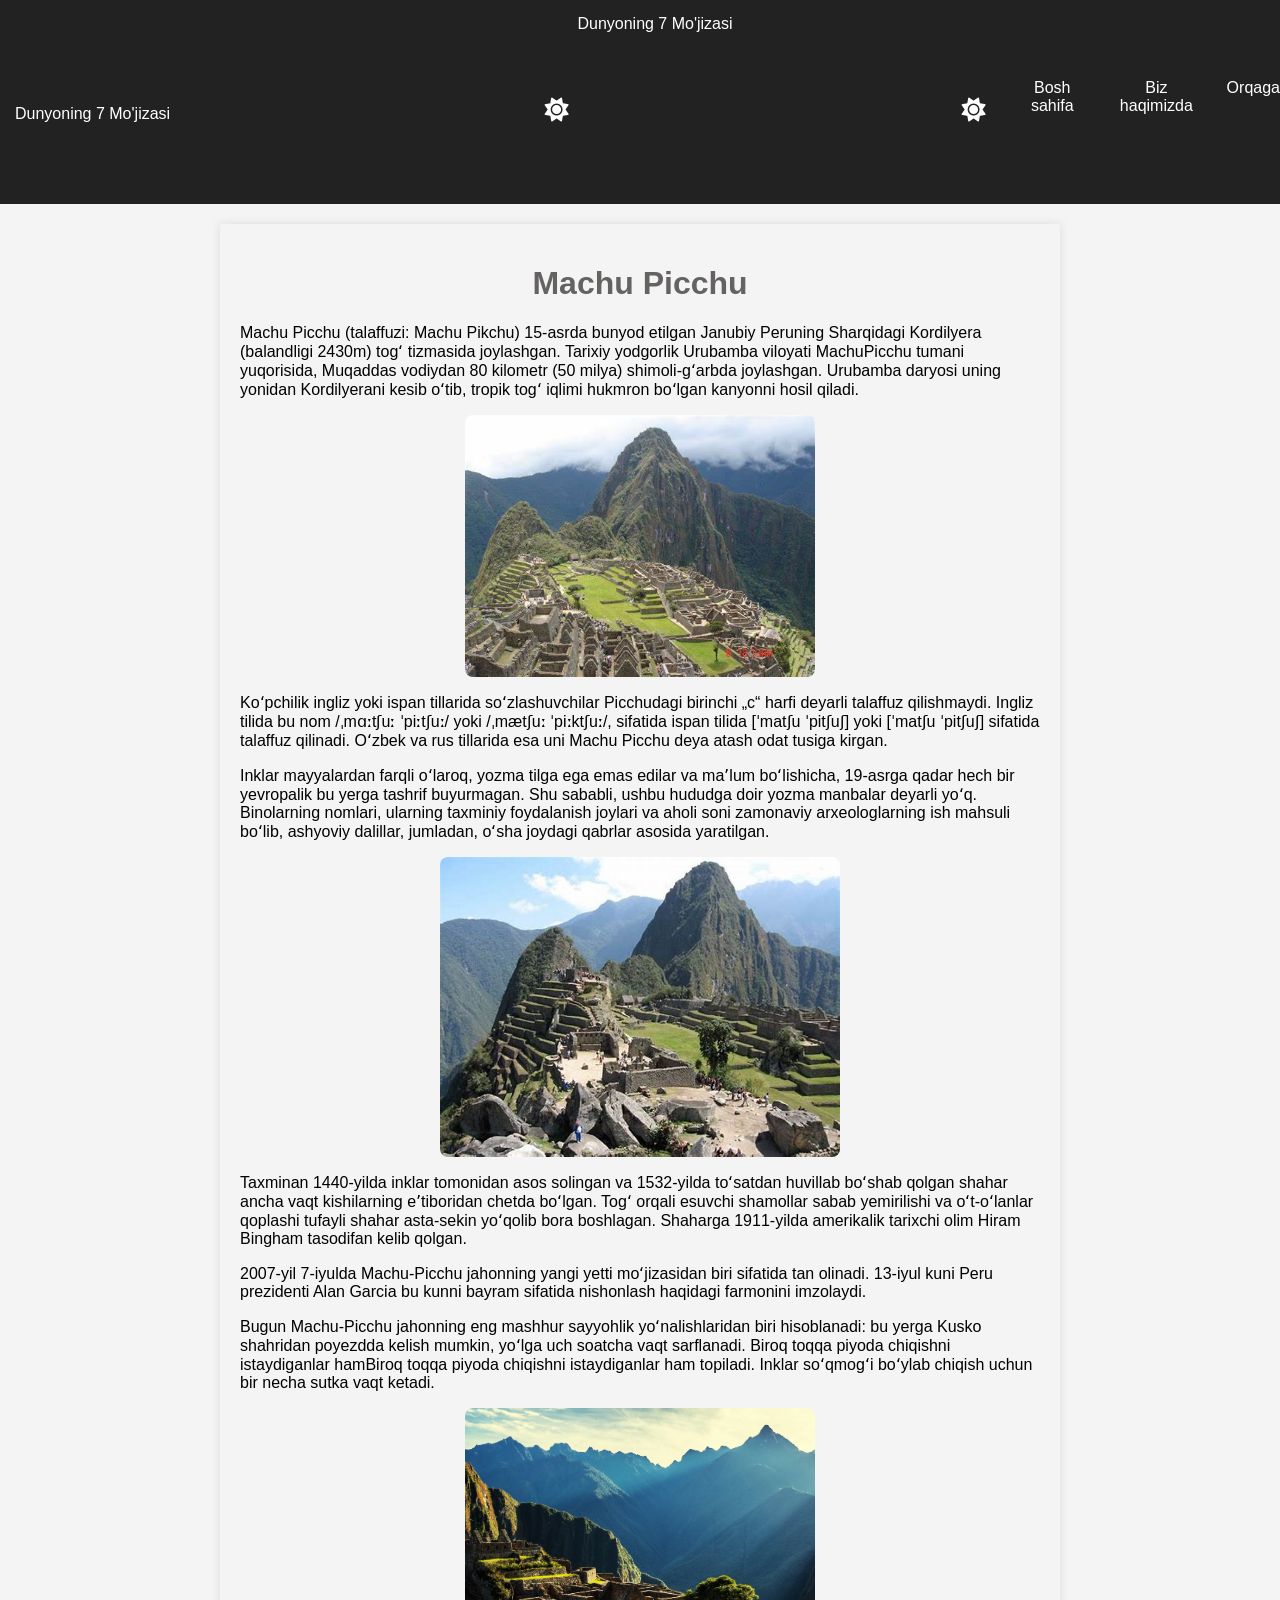
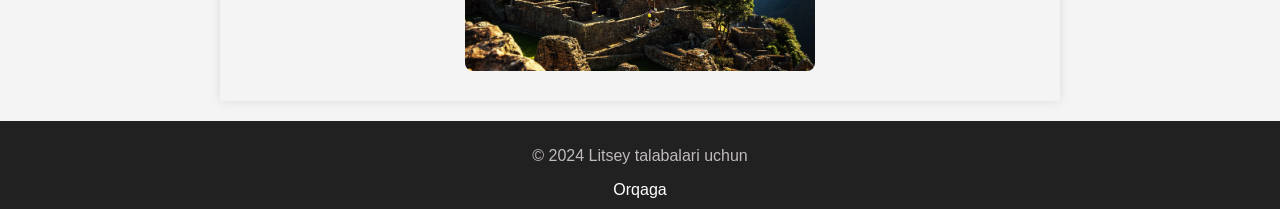
==== achupichuu.html @ 34a4ca60 "Add files via upload" ====
<!DOCTYPE html>
<html lang="uz">
<head>
    <meta charset="UTF-8">
    <meta name="viewport" content="width=device-width, initial-scale=1.0">
    <title>Machu Picchu</title>
    <link rel="stylesheet" href="wonder.css"> 
    <link rel="stylesheet" href="https://cdnjs.cloudflare.com/ajax/libs/font-awesome/6.0.0-beta3/css/all.min.css">
   
    <script>
        function showAlert() {
            alert("Bu hozircha ishlamadi");
        }
    </script>

</head>
<body>
    <nav class="navbar">
        Dunyoning 7 Mo'jizasi
        <div class="navigation">
            Dunyoning 7 Mo'jizasi
            <button id="toggle-button" onclick="toggleMode()">
                <i id="mode-icon" class="fas fa-sun"></i>
            </button>
        <div class="links">
            <ul>
                <button id="toggle-button" onclick="toggleMode()">
                    <i id="mode-icon" class="fas fa-sun"></i>
                </button>
                <li><a href="#" onclick="showAlert()">Bosh sahifa</a></li>
                <li><a href="#" onclick="showAlert()">Biz haqimizda</a></li>
                <li><a href="index.html">Orqaga</a></li>
            </ul>
        </div>
    </nav>
    <div class="container">
        <h1>Machu Picchu</h1>
        <p>
            Machu Picchu (talaffuzi: Machu Pikchu) 15-asrda bunyod etilgan Janubiy Peruning Sharqidagi Kordilyera (balandligi 2430m) togʻ tizmasida joylashgan. Tarixiy yodgorlik Urubamba viloyati MachuPicchu tumani yuqorisida, Muqaddas vodiydan 80 kilometr (50 milya) shimoli-gʻarbda joylashgan. Urubamba daryosi uning yonidan Kordilyerani kesib oʻtib, tropik togʻ iqlimi hukmron boʻlgan kanyonni hosil qiladi.
        </p>
        <img src="img/machu.jpeg" width="350px" height="200px" alt="">
        <p>
            Koʻpchilik ingliz yoki ispan tillarida soʻzlashuvchilar Picchudagi birinchi „c“ harfi deyarli talaffuz qilishmaydi. Ingliz tilida bu nom /ˌmɑːtʃuː ˈpiːtʃuː/ yoki /ˌmætʃuː ˈpiːktʃuː/, sifatida ispan tilida [ˈmatʃu ˈpitʃuʃ] yoki [ˈmatʃu ˈpitʃuʃ] sifatida talaffuz qilinadi. Oʻzbek va rus tillarida esa uni Machu Picchu deya atash odat tusiga kirgan.
        </p>
        <p>
            Inklar mayyalardan farqli oʻlaroq, yozma tilga ega emas edilar va maʼlum boʻlishicha, 19-asrga qadar hech bir yevropalik bu yerga tashrif buyurmagan. Shu sababli, ushbu hududga doir yozma manbalar deyarli yoʻq. Binolarning nomlari, ularning taxminiy foydalanish joylari va aholi soni zamonaviy arxeologlarning ish mahsuli boʻlib, ashyoviy dalillar, jumladan, oʻsha joydagi qabrlar asosida yaratilgan.
        </p>
        <img src="img/machu2.jpeg" width="400px" height="250px" alt="">
        <p>
            Taxminan 1440-yilda inklar tomonidan asos solingan va 1532-yilda toʻsatdan huvillab boʻshab qolgan shahar ancha vaqt kishilarning eʼtiboridan chetda boʻlgan. Togʻ orqali esuvchi shamollar sabab yemirilishi va oʻt-oʻlanlar qoplashi tufayli shahar asta-sekin yoʻqolib bora boshlagan. Shaharga 1911-yilda amerikalik tarixchi olim Hiram Bingham tasodifan kelib qolgan.
        </p>
        <p>
            2007-yil 7-iyulda Machu-Picchu jahonning yangi yetti moʻjizasidan biri sifatida tan olinadi. 13-iyul kuni Peru prezidenti Alan Garcia bu kunni bayram sifatida nishonlash haqidagi farmonini imzolaydi.
        </p>
        <p>
            Bugun Machu-Picchu jahonning eng mashhur sayyohlik yoʻnalishlaridan biri hisoblanadi: bu yerga Kusko shahridan poyezdda kelish mumkin, yoʻlga uch soatcha vaqt sarflanadi. Biroq toqqa piyoda chiqishni istaydiganlar hamBiroq toqqa piyoda chiqishni istaydiganlar ham topiladi. Inklar soʻqmogʻi boʻylab chiqish uchun bir necha sutka vaqt ketadi.
        </p>
        <img src="img/machu3.webp" width="350px" height="200px" alt="">
       </div>
    
    <footer>
        <p>&copy; 2024 Litsey talabalari uchun</p>
        <a href="index.html">Orqaga</a>
    </footer>
    <script src="wonder.js"></script>
</body>
</html>
---- wonder.css ----
/* Umumiy stil */
body {
    margin: 5px;
    font-family: Arial, sans-serif;
    margin: 0;
    padding: 0;
    background-color: #333;
    color: black;
    background-color: #f4f4f4;
    transition: background-color 0.3s, color 0.3s;
}
.container{
    margin: 5px;
    background-color: #333(247, 193, 94);
}
.navigation{
    display: flex;
    justify-content: space-between;
    align-items: baseline;
}

.navbar {
    width: 100%;
    background-color: #222222;
    color: #fff;
    padding: 15px;
    text-align: center;
}
.video-container {
    position: relative;
    padding-bottom: 56.25%; /* 16:9 aspect ratio */
    height: 0;
    overflow: hidden;
}

.dark-mode {
    background-color: black; /* Qorong'ilik rejimi */
    color: white; /* Qorong'ilik rejimi */
}
.dark-mode {
    background-color: #121212;
    color: #e0e0e0;
}

.dark-mode header {
    background: #1e1e1e;
}
button {
    padding: 5%;
    font-size: 24px;
    cursor: pointer;
    border: none;
    border-radius: 5px;
    background-color: transparent; /* Tugma rangi */
    color: white;
    border-radius: 50%;
    transition: background-color 0.3s;
}

.video-container video {
    position: absolute;
    top: 0;
    left: 0;
    width: 100%;
    height: 100%;
}

.navbar .links ul {
    display: flex;
    justify-content: space-evenly;
    list-style-type: none;
    padding: 0;
}

.navbar .links ul li {
    display: inline;
    margin: 0 15px;
}
.navbar .links ul li a:hover {
    color: #ffcc00; /* Hover holatidagi rang */
    text-shadow: 0 0 10px rgba(255, 204, 0, 0.8); /* Hover holatidagi soya */
} 
.navbar .links ul li a {
    color: #fff;
    text-decoration: none;
}

.container {
    width: 90%;
    max-width: 800px; /* Maksimal kenglik */
    margin: 20px auto;
    background: transparent;
    padding: 20px;
    box-shadow: 0 0 10px rgba(0, 0, 0, 0.1);
    opacity: 0; /* Boshlang'ich holat: ko'rinmaydi */
    transform: translateY(20px); /* Boshlang'ich holat: pastdan ko'tarilgan */
    animation: fadeInUp 0.6s forwards; /* Animatsiya qo'shish */
    animation-delay: 0.2s; /* Animatsiya kechikishi */
}

@keyframes fadeInUp {
    to {
        opacity: 1; /* Ko'rinadigan holat */
        transform: translateY(0); /* Yuqoriga ko'tarilgan holat */
    }
}

.container h1 {
    text-align: center;
    color: #656262;
}

.about {
    margin-bottom: 20px;
}

img {
    display: block;
    margin: 10px auto;
    border-radius: 8px;
    max-width: 100%; /* Rasm kengligini avtomatik belgilash */
    height: auto; /* Rasm balandligini avtomatik belgilash */
}

footer {
    text-align: center;
    padding: 10px 0;
    background: #212121;
    color: rgb(193, 187, 187);
    position: relative;
    bottom: 0;
    width: 100%;
}

footer a {
    color: #fff;
    text-decoration: none;
    width: 100%;
}

/* Media so'rovlar */
@media (max-width: 768px) {
    .navbar .links ul li {
        display: block; /* Mobil qurilmalarda linklarni ustun qilib qo'yish */
        margin: 10px 0;
    }

    .container {
        width: 95%; /* Kichik ekranlarda kenglikni oshirish */
    }

    .container h1 {
        font-size: 1.5em; /* Kichik ekranlarda sarlavhani kichraytirish */
    }
}

@media (max-width: 480px) {
    .navbar {
        padding: 10px;
    }

    .container {
        padding: 15px; /* Kichik ekranlarda ichki qismni kamaytirish */
    }

    footer {
        font-size: 0.9em; /* Kichik ekranlarda footer matnini kichraytirish */
    }
}
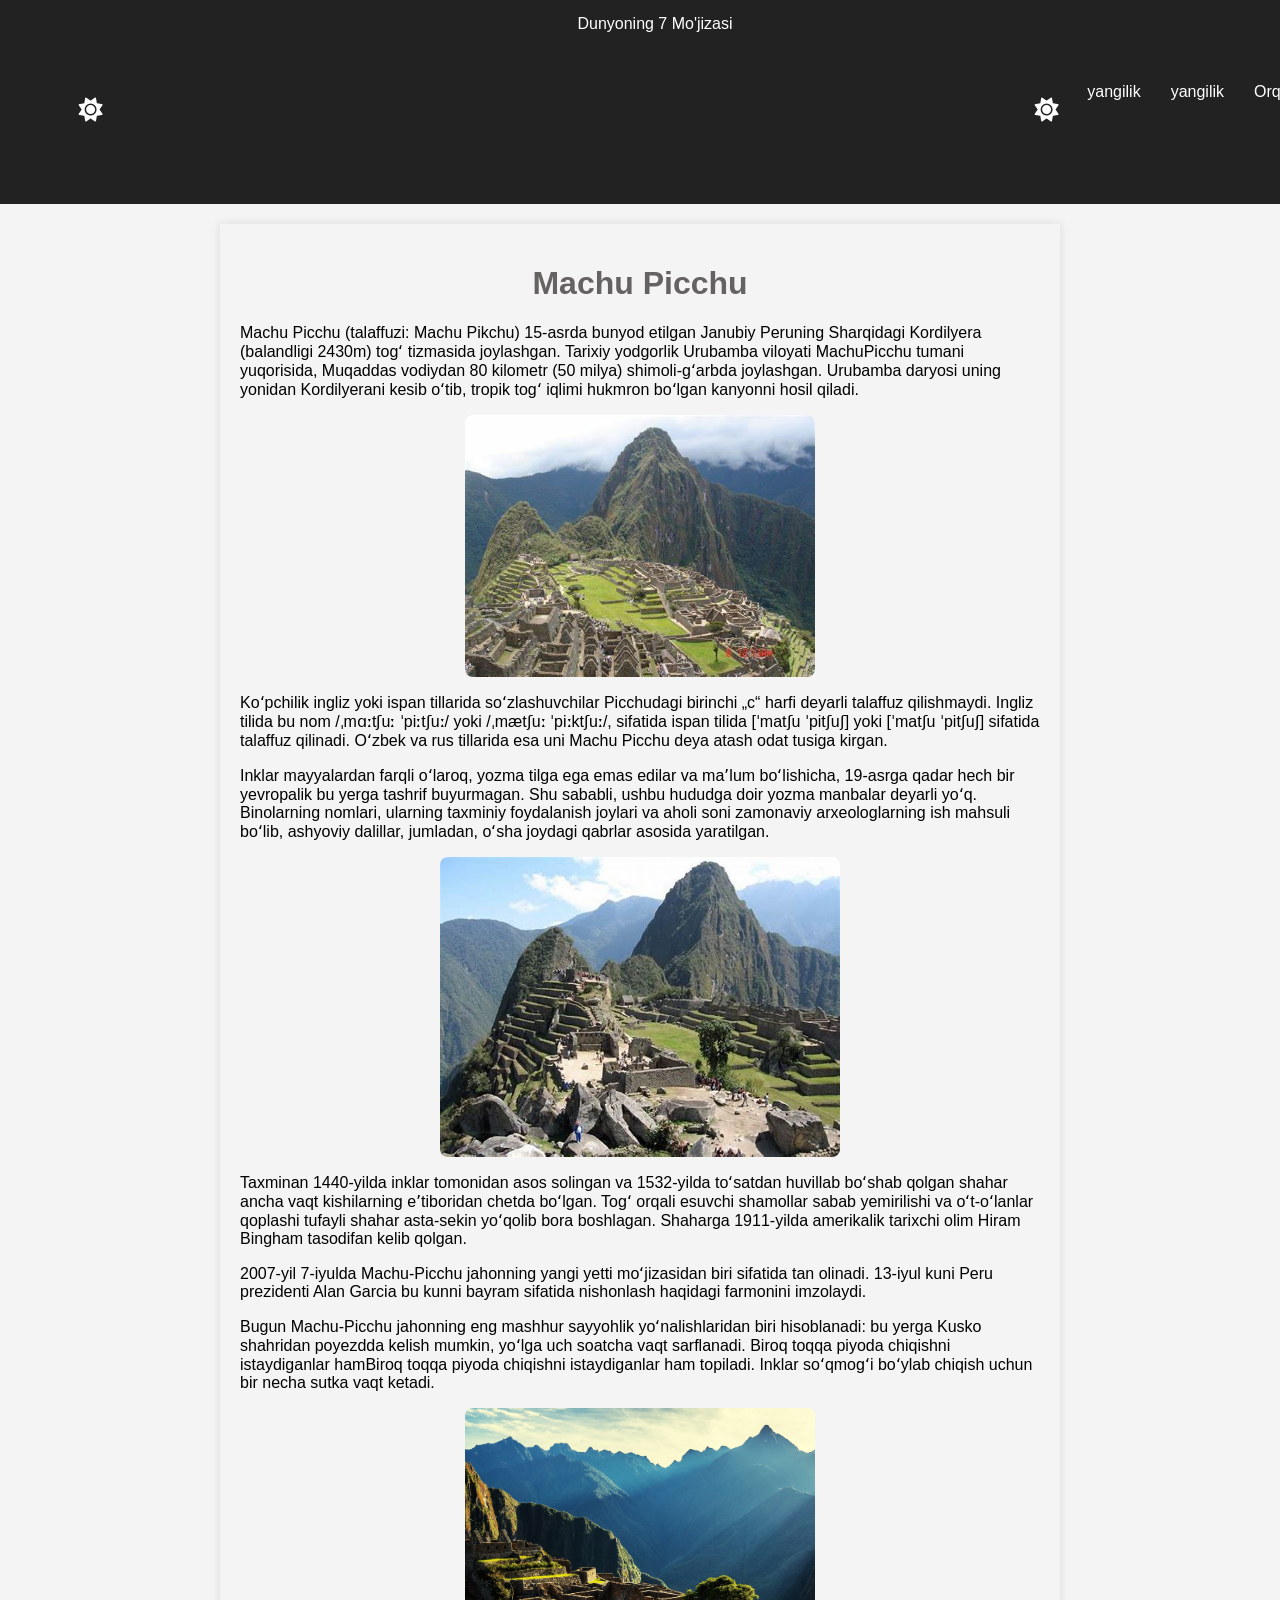
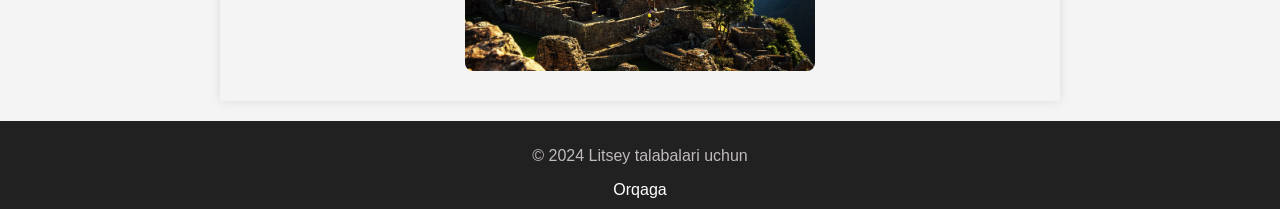
==== commit 387d8cab: "Update achupichuu.html" ====
--- a/achupichuu.html
+++ b/achupichuu.html
@@ -18,7 +18,6 @@
     <nav class="navbar">
         Dunyoning 7 Mo'jizasi
         <div class="navigation">
-            Dunyoning 7 Mo'jizasi
             <button id="toggle-button" onclick="toggleMode()">
                 <i id="mode-icon" class="fas fa-sun"></i>
             </button>
@@ -27,8 +26,8 @@
                 <button id="toggle-button" onclick="toggleMode()">
                     <i id="mode-icon" class="fas fa-sun"></i>
                 </button>
-                <li><a href="#" onclick="showAlert()">Bosh sahifa</a></li>
-                <li><a href="#" onclick="showAlert()">Biz haqimizda</a></li>
+                <li><a href="#" onclick="showAlert()"></a>yangilik</li>
+                <li><a href="#" onclick="showAlert()">yangilik</a></li>
                 <li><a href="index.html">Orqaga</a></li>
             </ul>
         </div>
@@ -64,4 +63,4 @@
     </footer>
     <script src="wonder.js"></script>
 </body>
-</html>+</html>
